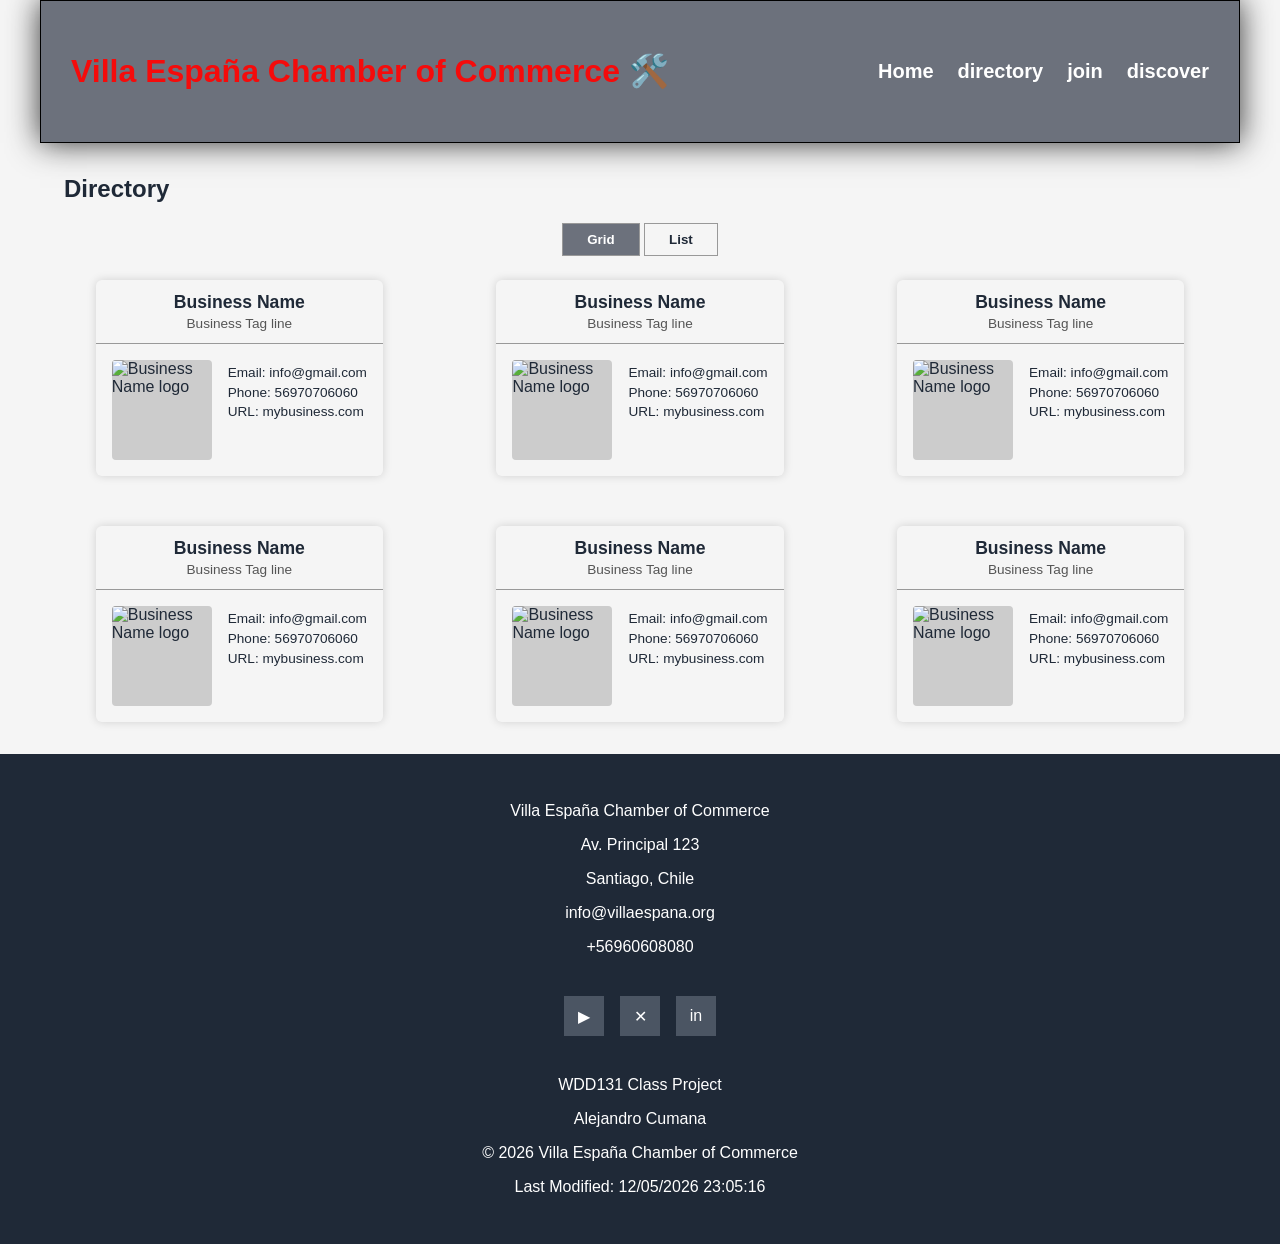
==== index.html @ 84f8e6ef "Project week 01" ====
<!DOCTYPE html>
<html lang="en">
<head>
    <meta charset="UTF-8">
    <meta name="viewport" content="width=device-width, initial-scale=1.0">
    <title>Villa España Commerce</title>
    <meta name="author" content="Alejandro Cumana">
    <meta name="description" content="Home page for the chamber of commerce of the neighborhood in Villa España.">
    <link rel="preconnect" href="https://fonts.googleapis.com">
    <link rel="preconnect" href="https://fonts.gstatic.com" crossorigin>
    <link href="https://fonts.googleapis.com/css2?family=Black+Ops+One&display=swap" rel="stylesheet">
    <link rel="stylesheet" href="styles/home.css">
    <script src="scripts/home.js" defer></script>
</head>
<body>
    <header>
        <h1>Villa España Chamber of Commerce 🛠️</h1>
        <button type="button" id="menu"></button>
        <nav>
            <ul class="navigation">
                <li><a href="index.html">Home</a></li>
                <li><a href="directory.html">directory</a></li>
                <li><a href="join.html">join</a></li>
                <li><a href="discover.html">discover</a></li>
            </ul>
        </nav>
        
    </header>

    <main>
        <h2>Directory</h2>

        <div class="view-toggle">
            <button id="grid-btn" class="view-btn active">Grid</button>
            <button id="list-btn" class="view-btn">List</button>
        </div>

            
        <div class="res-grid">
        </div> 

    </main>

    <footer>
       <div class="footer-info">
            <p class="footer-org">Villa España Chamber of Commerce</p>
            <p>Av. Principal 123</p>
            <p>Santiago, Chile</p>
            <p>info@villaespana.org</p>
            <p>+56960608080</p>
        </div>
 
        <div class="footer-social">
            <a href="https://youtube.com">▶</a>
            <a href="https://twitter.com">✕</a>
            <a href="https://linkedin.com" >in</a>
        </div>
 
        <div class="footer-meta">
            <p>WDD131 Class Project</p>
            <p>Alejandro Cumana</p>
            <p>&copy; <span id="currentyear"></span> Villa España Chamber of Commerce</p>
            <p id="lastModified"></p>
        </div>
        
    </footer>
</body>
</html>
---- styles/home.css ----
:root{
    --primary-color: #1F2937;
    --secondary-color: #ffff;
    --accent-color: #f50b0b;
    --background-color: #6c717c;
}

* { box-sizing: border-box; }

header,main,footer{
    max-width: 1200px;
    margin: 0 auto;
}

body {
    font-family: Arial, sans-serif;
    background-color: #f5f5f5;
    color: var(--primary-color);
    margin: 0;
}

header{
    background-color: var(--background-color);
    display: grid;
    grid-gap: 1rem;
    padding: 30px;
	color: white;
    border: 1px solid black;
    box-shadow: 0 0 30px #333;
}

header h1 {
    color: var(--accent-color);
}

#menu::before {
	content: "☰";
}

#menu.open::before {
	content: "❌";
}

nav ul {
    display: flex;
    gap: 1.5rem;
    list-style: none;
    padding: 0;
}

nav a {
    color: white;
    text-decoration: none;
    font-weight: bold;
}

nav a:hover {
    color: var(--accent-color);
}
/* main*/
main {
    background-color: var(--page-bg);
    padding: 2rem 1.5rem;
}
 
main h2 {
    margin-top: 0;
}
 
.view-toggle {
    text-align: center;
    gap: .75rem;
    margin-bottom: 1.5rem;
}
 
.view-btn {
    background-color: var(--card-header-bg);
    color: var(--primary-color);
    border: 1px solid #999;
    padding: .5rem 1.5rem;
    cursor: pointer;
    font-weight: bold;
}
 
.view-btn.active {
    background-color: var(--background-color);
    color: white;
}
 
.res-grid {
    display: grid;
    grid-template-columns: repeat(auto-fit, minmax(300px, 1fr));
    grid-gap: 1.5rem;
    align-items: start;
}
 
.res-grid.list-view {
    display: flex;
    flex-direction: column;
    gap: 1rem;
}
 
.business-card {
    background-color: var(--card-bg);
    border-radius: 6px;
    box-shadow: 0 0 10px rgba(0, 0, 0, .15);
}
 
.card-header {
    background-color: var(--card-header-bg);
    text-align: center;
    padding: .75rem 1rem;
    border-bottom: 1px solid #999;
}
 
.card-header h3 {
    margin: 0;
    font-size: 1.1rem;
}
 
.card-header p {
    margin: .2rem 0 0;
    font-size: .85rem;
    color: #555;
}
 
.card-body {
    display: flex;
    gap: 1rem;
    padding: 1rem;
}
 
.card-body img {
    width: 100px;
    height: 100px;
    object-fit: cover;
    border-radius: 4px;
    background-color: #ccc;
}
 
.card-info p {
    margin: .3rem 0;
    font-size: .85rem;
}
 
 
.res-grid.list-view .business-card .card-body {
    align-items: center;
}


footer {
    background-color: var(--primary-color);
    color: white;
    padding: 1rem;
    text-align: center;
}

footer a {
    color: var(--accent-color);
}

.res-grid {
	display: grid;
	grid-template-columns: repeat(auto-fit, minmax(350px, 1fr));
	grid-gap: 50px;
	place-items: center;
}

/*footer*/
footer {
    max-width: none;
    background-color: var(--primary-color);
    color: white;
    padding: 2rem 1.5rem;
    display: grid;
    gap: 1.5rem;
    text-align: center;
}
 

.footer-social {
    display: flex;
    justify-content: center;
    gap: 1rem;
}
 
.footer-social a {
    width: 2.5rem;
    height: 2.5rem;
    background-color: #4b5563;
    color: white;
    display: flex;
    align-items: center;
    justify-content: center;
    text-decoration: none;
}
 
.footer-social a:hover {
    background-color: var(--accent-color);
}

@media (min-width: 740px) {
	header {
		display: flex;
		align-items: center;
		justify-content: space-between;
	}


	nav ul {
	list-style: none;
	display: flex;
	flex-direction: column;
	}


	#menu{
		display: none; 
	}

	.navigation {
		flex-direction: row;
	}

	.navigation a {
		display: block;
		flex: 1 1 100%;
		font-size: 20px;
	}
}
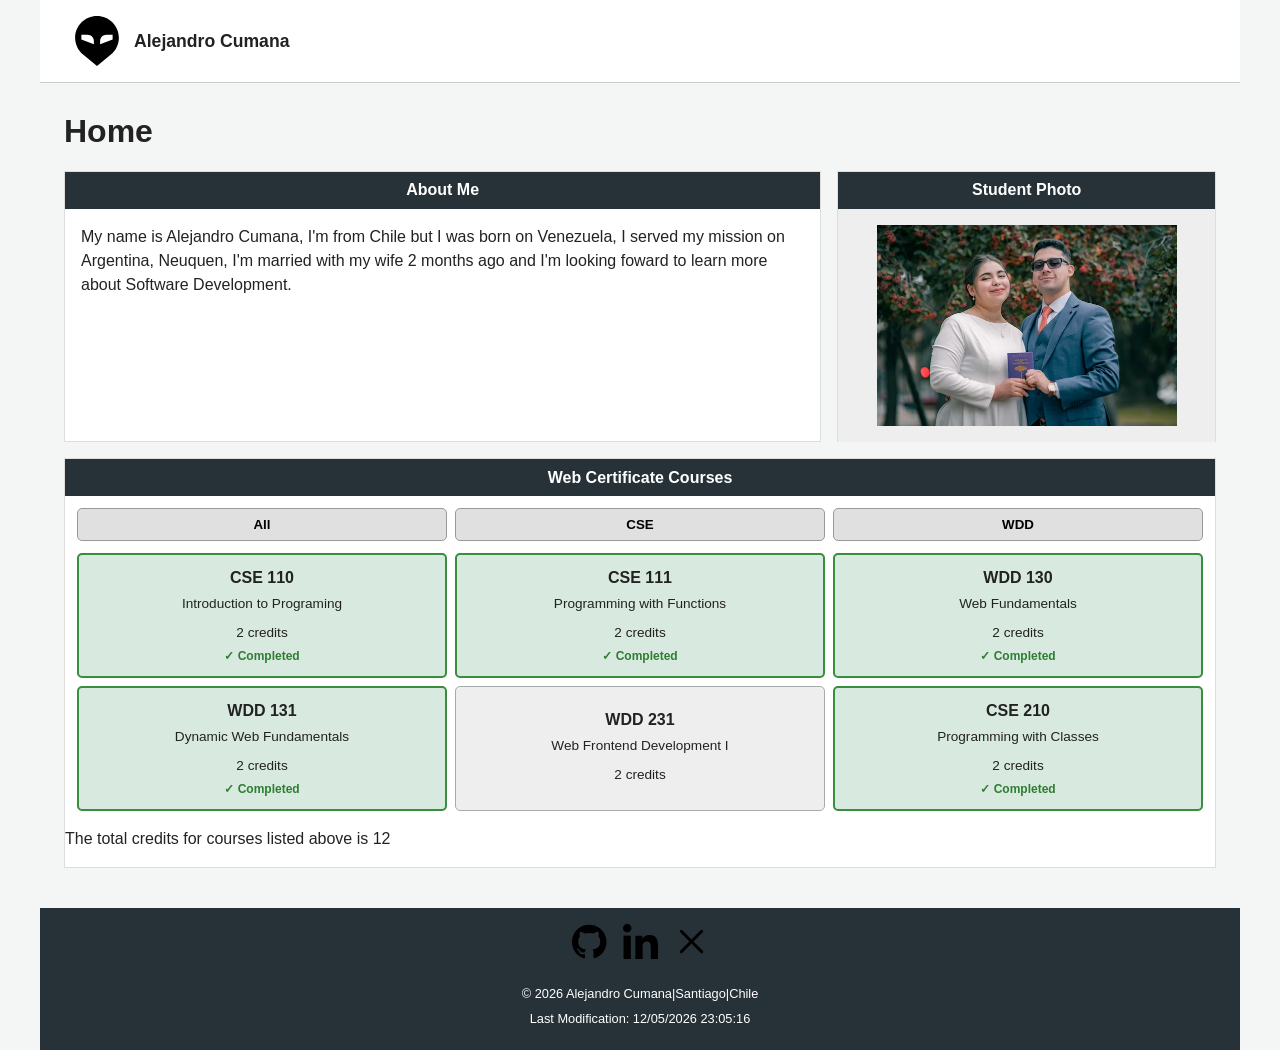
==== commit 97a6ca9b: "week 01 assignment" ====
--- a/index.html
+++ b/index.html
@@ -3,66 +3,83 @@
 <head>
     <meta charset="UTF-8">
     <meta name="viewport" content="width=device-width, initial-scale=1.0">
-    <title>Villa España Commerce</title>
+    <title>Alejandro Cumana | WDD231</title>
+    <meta name="description" content="Week 1 Assignment Course Home Page">
     <meta name="author" content="Alejandro Cumana">
-    <meta name="description" content="Home page for the chamber of commerce of the neighborhood in Villa España.">
-    <link rel="preconnect" href="https://fonts.googleapis.com">
-    <link rel="preconnect" href="https://fonts.gstatic.com" crossorigin>
-    <link href="https://fonts.googleapis.com/css2?family=Black+Ops+One&display=swap" rel="stylesheet">
-    <link rel="stylesheet" href="styles/home.css">
-    <script src="scripts/home.js" defer></script>
+    <link rel="stylesheet" href="styles/small.css">
+    <link rel="stylesheet" href="styles/large.css">
+    <script src="scripts/navigation.js" defer></script>
+    <script src="scripts/date.js" defer></script>
+    <script src="scripts/courses.js"defer></script>
 </head>
 <body>
     <header>
-        <h1>Villa España Chamber of Commerce 🛠️</h1>
-        <button type="button" id="menu"></button>
-        <nav>
-            <ul class="navigation">
+        <div class="profile">
+            <img src="images/alien.svg" alt="Alien Icon">
+            <span>Alejandro Cumana</span>
+        <button type="button" id="menuButton">☰</button>
+        </div>
+        <nav id="navigation">
+            <ul>
                 <li><a href="index.html">Home</a></li>
-                <li><a href="directory.html">directory</a></li>
-                <li><a href="join.html">join</a></li>
-                <li><a href="discover.html">discover</a></li>
+                <li><a href="chamber.html">Chamber</a></li>
+                <li><a href="final.html">Final</a></li>
             </ul>
         </nav>
-        
     </header>
 
     <main>
-        <h2>Directory</h2>
+        <h1>Home</h1>
+        <div class="top-content">
+            <section class="about">
+                <h2>About Me</h2>
+                <p>My name is Alejandro Cumana, I'm from Chile but I was born on Venezuela,
+                I served my mission on Argentina, Neuquen, I'm married with my wife 2 months ago
+                and I'm looking foward to learn more about Software Development.
+                </p>
+            </section>
+                
+            <section class="student-photo">
+                <h2>Student Photo</h2>
 
-        <div class="view-toggle">
-            <button id="grid-btn" class="view-btn active">Grid</button>
-            <button id="list-btn" class="view-btn">List</button>
+                <div class="photo-container">
+                    <img src="images/alejandro.webp" alt="wedding image">
+                </div>
+            </section>
         </div>
 
-            
-        <div class="res-grid">
-        </div> 
+        <section class="certificate">
+            <h2>Web Certificate Courses</h2>
 
+            <div class="course-filters">
+                <button type="button" id="allButton" class="filter">All</button>
+                <button type="button" id="cseButton" class="filter">CSE</button>
+                <button type="button" id="wddButton" class="filter">WDD</button>
+            </div>
+
+            <div id="courseContainer" class="courses"></div>
+
+            <p>
+                The total credits for courses listed above is
+                <span id="totalCredits">0</span>
+            </p>
+        </section>
     </main>
 
     <footer>
-       <div class="footer-info">
-            <p class="footer-org">Villa España Chamber of Commerce</p>
-            <p>Av. Principal 123</p>
-            <p>Santiago, Chile</p>
-            <p>info@villaespana.org</p>
-            <p>+56960608080</p>
-        </div>
- 
-        <div class="footer-social">
-            <a href="https://youtube.com">▶</a>
-            <a href="https://twitter.com">✕</a>
-            <a href="https://linkedin.com" >in</a>
-        </div>
- 
-        <div class="footer-meta">
-            <p>WDD131 Class Project</p>
-            <p>Alejandro Cumana</p>
-            <p>&copy; <span id="currentyear"></span> Villa España Chamber of Commerce</p>
-            <p id="lastModified"></p>
-        </div>
-        
+        <nav class="social-links">
+            <ul>
+                <li><a href="https://github.com"><img src="images/github.svg" alt="github icon"></a></li>
+                <li><a href="https://cl.linkedin.com"><img src="images/in.svg" alt="linkedin icon"></a></li>
+                <li><a href="https://x.com"><img src="images/x.svg" alt="x icon"></a></li>
+            </ul>
+        </nav>
+
+        <p>&copy; <span id="currentyear"></span>
+            Alejandro Cumana|Santiago|Chile
+        </p>
+        <p id="lastModified"></p>
+
     </footer>
 </body>
 </html>
--- a/styles/small.css
+++ b/styles/small.css
@@ -0,0 +1,259 @@
+/* General */
+
+* {
+    box-sizing: border-box;
+}
+
+body {
+    margin: 0;
+    font-family: "Roboto", sans-serif;
+    color: #222;
+    background-color: #f4f6f5;
+    line-height: 1.5;
+}
+
+header,
+main,
+footer {
+    width: 100%;
+}
+
+header {
+    background-color: #ffffff;
+    display: flex;
+    align-items: center;
+    justify-content: space-between;
+    padding: 0.75rem 1rem;
+    border-bottom: 1px solid #ccc;
+}
+
+.profile {
+    display: flex;
+    align-items: center;
+    gap: 0.75rem;
+}
+
+.profile img {
+    width: 50px;
+    height: 50px;
+}
+
+.profile span {
+    font-size: 1.1rem;
+    font-weight: 700;
+}
+
+
+/* Hamburger */
+
+#menuButton {
+    border: none;
+    background: transparent;
+    font-size: 2rem;
+    cursor: pointer;
+    padding: 0.25rem 0.5rem;
+}
+
+
+/* Navigation */
+
+header nav {
+    display: none;
+    background-color: #263238;
+}
+
+header nav.open {
+    display: flex;
+    flex-direction: column;
+}
+
+header nav ul {
+    list-style: none;
+    padding: 0;
+    margin: 0;
+}
+
+header nav a {
+    color: white;
+    text-decoration: none;
+    padding: 0.9rem 1rem;
+    border-bottom: 1px solid #455a64;
+    display: block;
+}
+
+header nav a:hover,
+header nav a.active {
+    background-color: #455a64;
+}
+
+
+/* Main */
+
+main {
+    max-width: 1200px;
+    margin: 0 auto;
+    padding: 1rem;
+}
+
+h1 {
+    font-size: 1.8rem;
+    margin: 0 0 1rem;
+}
+
+h2 {
+    margin: 0;
+    font-size: 1rem;
+}
+
+
+/* Top sections */
+
+.top-content {
+    display: grid;
+    grid-template-columns: 1fr;
+    gap: 1rem;
+}
+
+section {
+    background-color: white;
+    border: 1px solid #ddd;
+}
+
+section h2 {
+    background-color: #263238;
+    color: white;
+    text-align: center;
+    padding: 0.4rem;
+}
+
+.about p {
+    padding: 0 1rem;
+}
+
+.student-photo {
+    text-align: center;
+}
+
+.photo-container {
+    padding: 1rem;
+    background-color: #eeeeee;
+}
+
+.photo-container img {
+    width: 100%;
+    max-width: 300px;
+    height: auto;
+    display: block;
+    margin: auto;
+}
+
+
+/* Courses */
+
+.certificate {
+    margin-top: 1rem;
+}
+
+.course-filters {
+    display: grid;
+    grid-template-columns: repeat(3, 1fr);
+    gap: 0.5rem;
+    padding: 0.75rem;
+}
+
+.filter {
+    border: 1px solid #999;
+    border-radius: 5px;
+    padding: 0.5rem;
+    background-color: #e0e0e0;
+    cursor: pointer;
+    font-weight: 700;
+}
+
+.filter:hover,
+.active-filter {
+    background-color: #455a64;
+    color: white;
+}
+
+.courses {
+    display: grid;
+    grid-template-columns: 1fr;
+    gap: 0.5rem;
+    padding: 0 0.75rem;
+}
+
+.course {
+    border: 1px solid #aaa;
+    border-radius: 5px;
+    padding: 0.7rem;
+    background-color: #eeeeee;
+    text-align: center;
+}
+
+.course.completed {
+    background-color: #d8eadf;
+    border: 2px solid #388e3c;
+}
+
+.course h3 {
+    margin: 0;
+    font-size: 1rem;
+}
+
+.course p {
+    margin: 0.25rem 0;
+    font-size: 0.85rem;
+}
+
+.completed-label {
+    font-size: 0.75rem;
+    font-weight: 700;
+    color: #2e7d32;
+}
+
+.credits {
+    text-align: center;
+    font-size: 0.85rem;
+    padding: 0.5rem;
+}
+
+
+/* Footer */
+
+footer {
+    background-color: #263238;
+    color: white;
+    text-align: center;
+    padding: 1rem;
+    margin-top: 1rem;
+}
+
+footer p {
+    margin: 0.35rem;
+    font-size: 0.8rem;
+}
+
+.social-links {
+    display: flex;
+    justify-content: center;
+}
+
+.social-links ul {
+    display: flex;
+    justify-content: center;
+    align-items: center;
+    gap: 1rem;
+    list-style: none;
+    padding: 0;
+    margin: 0 0 0.75rem;
+}
+
+.social-links img {
+    width: 35px;
+    height: 35px;
+}
+
+.social-links a:hover {
+    opacity: 0.7;
+}
--- a/styles/large.css
+++ b/styles/large.css
@@ -0,0 +1,78 @@
+@media screen and (min-width: 700px) {
+
+    header {
+        max-width: 1200px;
+        margin: 0 auto;
+        padding: 1rem 2rem;
+    }
+
+    #menuButton {
+        display: none;
+    }
+
+    header nav {
+        display: none;
+    }
+
+    header nav ul {
+        display: flex;
+        width: 100%;
+        margin: 0;
+        padding: 0;
+        list-style: none;
+    }
+
+    header nav li {
+        flex: 1;
+    }
+
+    header nav a {
+        display: block;
+        text-align: center;
+        border-bottom: none;
+        border-right: 1px solid #455a64;
+    }
+
+    main {
+        padding: 1.5rem;
+    }
+
+    h1 {
+        font-size: 2rem;
+    }
+
+    .top-content {
+        grid-template-columns: 2fr 1fr;
+    }
+
+    .about,
+    .student-photo {
+        min-height: 250px;
+    }
+
+    .photo-container {
+        height: calc(100% - 36px);
+        display: flex;
+        justify-content: center;
+        align-items: center;
+    }
+
+    .courses {
+        grid-template-columns: repeat(3, 1fr);
+    }
+
+    footer {
+        max-width: 1200px;
+        margin: 1rem auto 0;
+    }
+}
+
+@media screen and (min-width: 1000px) {
+
+   .course {
+    display: flex;
+    flex-direction: column;
+    justify-content: center;
+    align-items: center;
+    }
+}
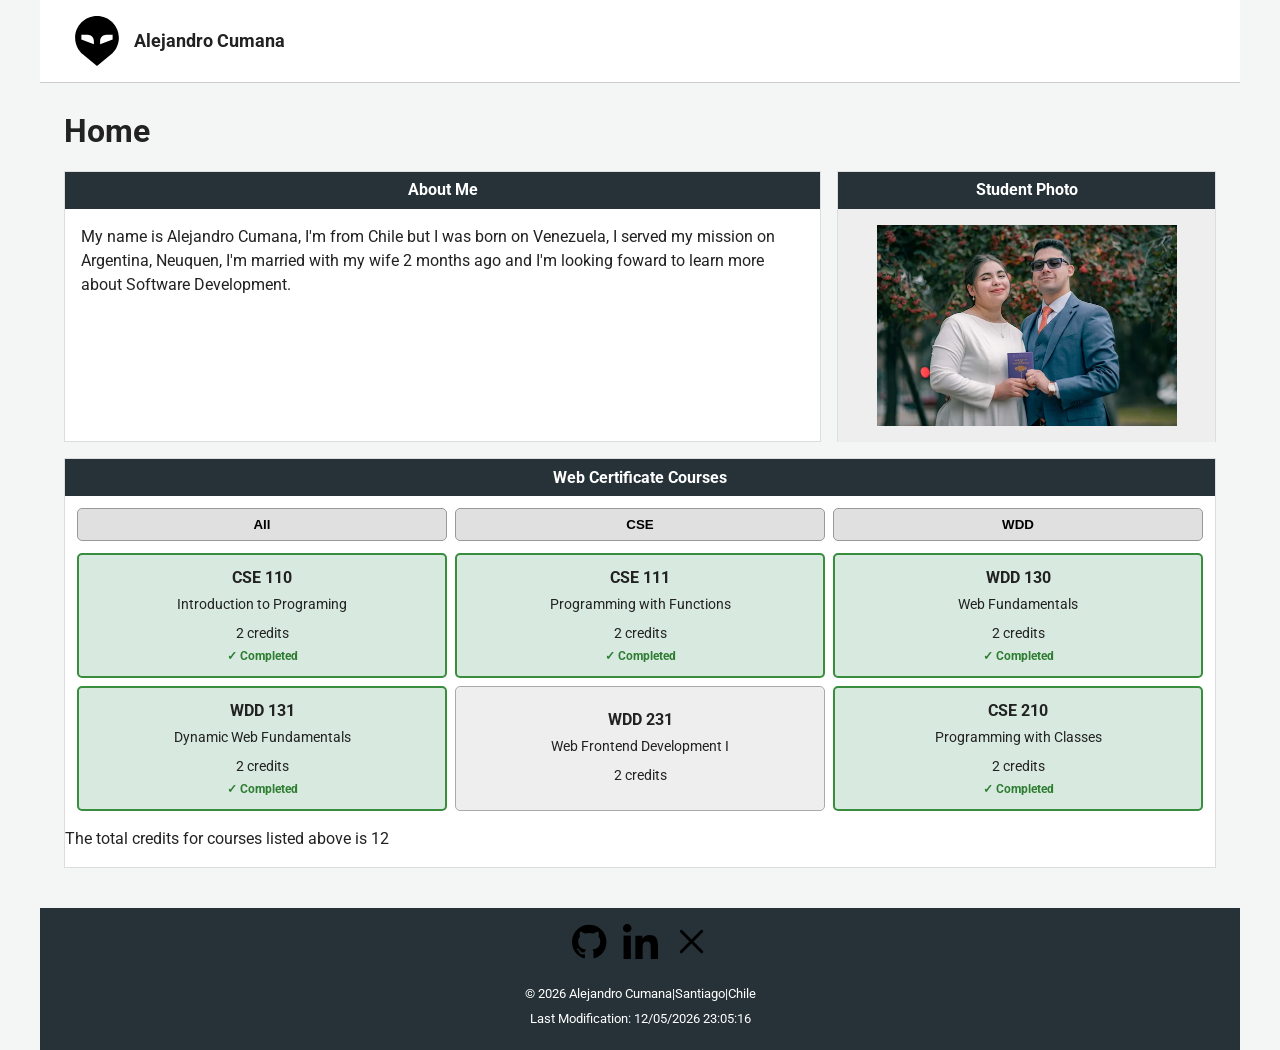
==== commit 348d35d0: "the last" ====
--- a/index.html
+++ b/index.html
@@ -4,13 +4,16 @@
     <meta charset="UTF-8">
     <meta name="viewport" content="width=device-width, initial-scale=1.0">
     <title>Alejandro Cumana | WDD231</title>
-    <meta name="description" content="Week 1 Assignment Course Home Page">
+    <meta name="description" content="Week 1 Assignment Course Home Page, aplying html tools, css and java script.">
     <meta name="author" content="Alejandro Cumana">
     <link rel="stylesheet" href="styles/small.css">
     <link rel="stylesheet" href="styles/large.css">
     <script src="scripts/navigation.js" defer></script>
     <script src="scripts/date.js" defer></script>
-    <script src="scripts/courses.js"defer></script>
+    <script src="scripts/courses.js" defer></script>
+    <link rel="preconnect" href="https://fonts.googleapis.com">
+    <link rel="preconnect" href="https://fonts.gstatic.com" crossorigin>
+    <link href="https://fonts.googleapis.com/css2?family=Roboto:ital,wght@0,100..900;1,100..900&display=swap" rel="stylesheet">
 </head>
 <body>
     <header>
@@ -70,8 +73,8 @@
         <nav class="social-links">
             <ul>
                 <li><a href="https://github.com"><img src="images/github.svg" alt="github icon"></a></li>
-                <li><a href="https://cl.linkedin.com"><img src="images/in.svg" alt="linkedin icon"></a></li>
-                <li><a href="https://x.com"><img src="images/x.svg" alt="x icon"></a></li>
+                <li><a href="https://cl.linkedin.com"><img src="images/linkedin.svg" alt="linkedin icon"></a></li>
+                <li><a href="https://x.com"><img src="images/twitter-x.svg" alt="x icon"></a></li>
             </ul>
         </nav>
 
--- a/styles/small.css
+++ b/styles/small.css
@@ -10,12 +10,6 @@
     color: #222;
     background-color: #f4f6f5;
     line-height: 1.5;
-}
-
-header,
-main,
-footer {
-    width: 100%;
 }
 
 header {
